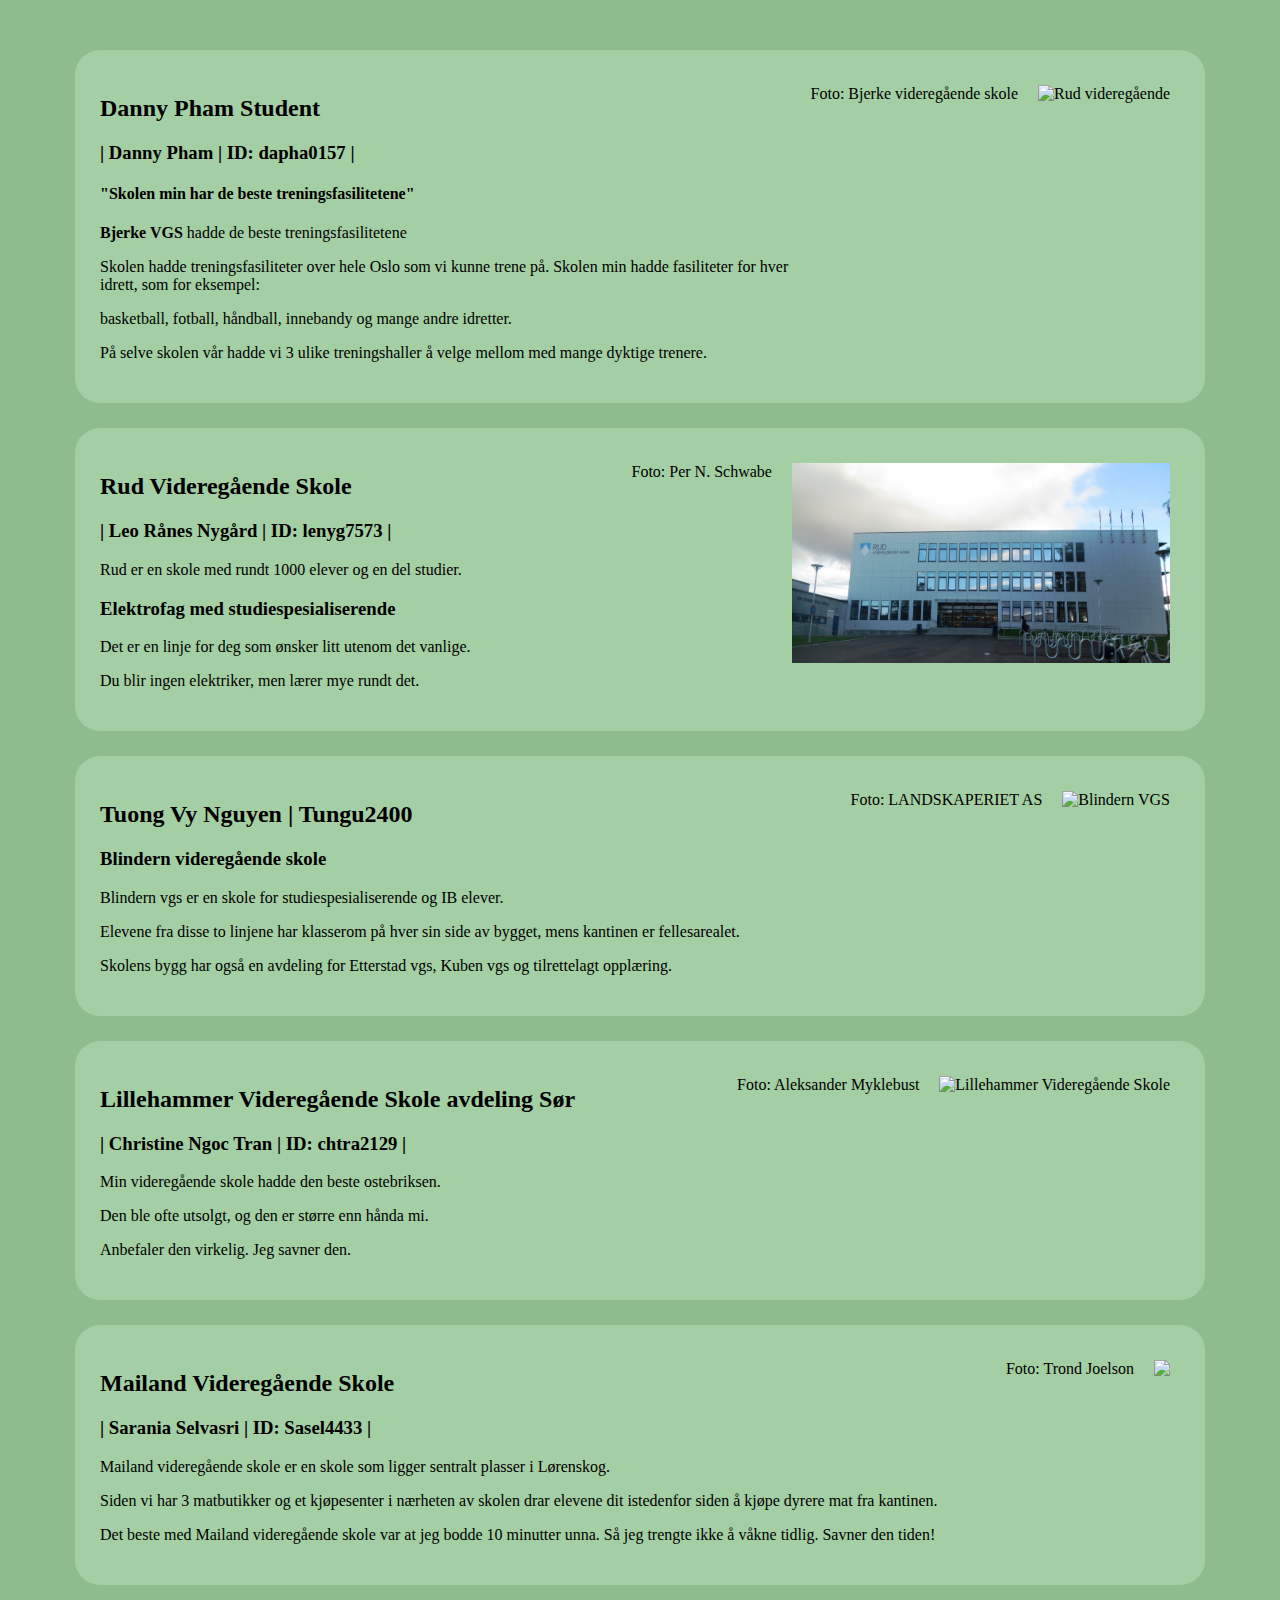
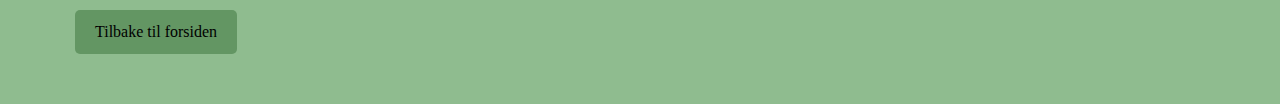
==== page2.html @ a69b59df "Co-authored-by: Leo Rånes Nygård <leny32@users.noreply.github.com> Co-authored-by: Danny021104 <Dann" ====
<!DOCTYPE html>
<html lang="en">
<head>
    <meta charset="UTF-8">
    <meta name="viewport" content="width=device-width, initial-scale=1.0">
    <title>Studentenes VGS</title>
    <link rel="stylesheet" href="style.css">
</head>
<body class="page2">
    <div class="info-block">
        <img class="right" src="https://bjerke.vgs.no/siteassets/bilder-organisert-som-hjemmesiden/forsiden/bjerke-i-bilder/bjerke-inngang.jpg?w=722&quality=65" alt="Rud videregående">
        <p class="right"> Foto: Bjerke videregående skole</p>
        <div class="left">
            <h2>Danny Pham Student </h2>
         <h3> | Danny Pham | ID: dapha0157 | </h3> 
            <h4>"Skolen min har de beste treningsfasilitetene"</h4>
            <p><strong>Bjerke VGS</strong> hadde de beste treningsfasilitetene</p>
            <p>Skolen hadde treningsfasiliteter over hele Oslo som vi kunne trene på. Skolen min hadde fasiliteter for hver idrett, som for eksempel:</p>
            <p> basketball, fotball, håndball, innebandy og mange andre idretter.</p>
            <p> På selve skolen vår hadde vi 3 ulike treningshaller å velge mellom med mange dyktige trenere.</p>
        </div>
    </div>
    <div class="info-block">
        <img class="right" src="img/Rud_skole.jpg" alt="Rud videregående">
        <p class="right">Foto: Per N. Schwabe</p>
        <div class="left">
            <h2>Rud Videregående Skole</h2>
            <h3>| Leo Rånes Nygård | ID: lenyg7573 |</h3>
            <p>Rud er en skole med rundt 1000 elever og en del studier.</p>
            <h3>Elektrofag med studiespesialiserende</h3>
            <p>Det er en linje for deg som ønsker litt utenom det vanlige.</p>
            <p>Du blir ingen elektriker, men lærer mye rundt det.</p>
        </div>
    </div>

    <div class="info-block">
        <img class="right" src="https://cdn.discordapp.com/attachments/1146400969991655444/1146402283198877768/blindern-vgs.png" alt="Blindern VGS">
        <p class="right">Foto: LANDSKAPERIET AS</p>
        <h2>Tuong Vy Nguyen | Tungu2400</h2>
        <h3>Blindern videregående skole</h3>
        <p>Blindern vgs er en skole for studiespesialiserende og IB elever.</p>
        <p>Elevene fra disse to linjene har klasserom på hver sin side av bygget, mens kantinen er fellesarealet.</p>
        <p>Skolens bygg har også en avdeling for Etterstad vgs, Kuben vgs og tilrettelagt opplæring.</p>
    </div>
    
    <div class="info-block">
        <img class="right" src="https://g.acdn.no/obscura/API/dynamic/r1/ece5/tr_2000_2000_s_f/0000/gudb/2020/9/2/12/200901-0161.jpg?chk=0C8B50" alt="Lillehammer Videregående Skole">
        <p class="right">Foto: Aleksander Myklebust</p>
        <div class="left">
        <h2>Lillehammer Videregående Skole avdeling Sør</h2>
        <h3>| Christine Ngoc Tran | ID: chtra2129 |</h3>

        <p>Min videregående skole hadde den beste ostebriksen.</p>
        <p>Den ble ofte utsolgt, og den er større enn hånda mi.</p>
        <p>Anbefaler den virkelig. Jeg savner den.</p> 
        </div>
    </div>

    <div class="info-block">
    <img class="right" src="https://smooth-storage.aptoma.no/users/drp-bygg/images/356015.jpg?t%5Bquality%5D=80&t%5Bresize%5D%5Bwidth%5D=1200&t%5Bresize%5D%5Bheight%5D=1200&accessToken=cb89abfac01671e9b0e70203854e6a71d9fc4a429c5a9985bebeeb80aad11bb6">
    <p class="right">Foto: Trond Joelson</p>
    <h2>Mailand Videregående Skole</h2>
    <h3>| Sarania Selvasri | ID: Sasel4433 |</h3>

    <p>Mailand videregående skole er en skole som ligger sentralt plasser i Lørenskog.</p> 
    <p>Siden vi har 3 matbutikker og et kjøpesenter i nærheten av skolen drar elevene dit istedenfor siden å kjøpe dyrere mat fra kantinen. </p>
    <p>Det beste med Mailand videregående skole var at jeg bodde 10 minutter unna. Så jeg trengte ikke å våkne tidlig. Savner den tiden!</p>

    </div>

    
    <a href="index.html"><div class="button">Tilbake til forsiden</div></a>
    
</body>
</html>
---- style.css ----
/* make html fullpage */
html, body {
    height: 100%;
    margin: 0;
    padding: 0;
    box-sizing: border-box;
}

.frontpage {
    margin: 20px;
    padding: 20px;
    box-sizing: border-box;
    font-family: Georgia, serif;
    font-size: 16px;
    line-height: 1.5;
    color: #000;
    background-color: rgb(245, 170, 196);
}

.img-container {
    display: flex;
    flex-wrap: wrap;
    justify-content: left;
    align-items: center;
    gap: 20px;
    width: 100%;
    max-width: 1200px;
}

.img-container > a > img {
    width: 80px;
    height: 80px;
    border-radius: 50%;
    margin: 10px;
    border: 5px solid #fff;
    box-shadow: 0 0 10px rgba(0, 0, 0, 0.5);
    background-color: #fff;
    object-fit: cover;
    transition: all 0.3s ease-in-out;

}

.button1 {
    display: inline-block;
    padding: 10px 20px;
    border-radius: 5px;
    background-color: rgb(252, 204, 221);
    color: #000;
    text-decoration: none;
    font-family: Georgia, serif;
    font-size: 16px;
    line-height: 1.5;
    transition: all 0.3s ease-in-out;
    margin-top: 25px;

    & > a {
        color: #000;
        text-decoration: none;
    }
}

.button {
    display: inline-block;
    padding: 10px 20px;
    border-radius: 5px;
    background-color: rgb(99, 150, 99);
    color: #000;
    text-decoration: none;
    font-family: Georgia, serif;
    font-size: 16px;
    line-height: 1.5;
    transition: all 0.3s ease-in-out;
    margin-bottom: 50px;
    margin-left: 25px;

    & > a {
        color: #000;
        text-decoration: none;
    }
}

.page2 {
    background-color: darkseagreen;
    margin: 50px
}

.info-block {
    background-color: rgb(164, 206, 164);
    margin: 25px;
    padding: 25px;
    border-radius: 25px;
}

.right {
    float: right;
    width: auto;
    height: 200px;
    margin: 10px;
}
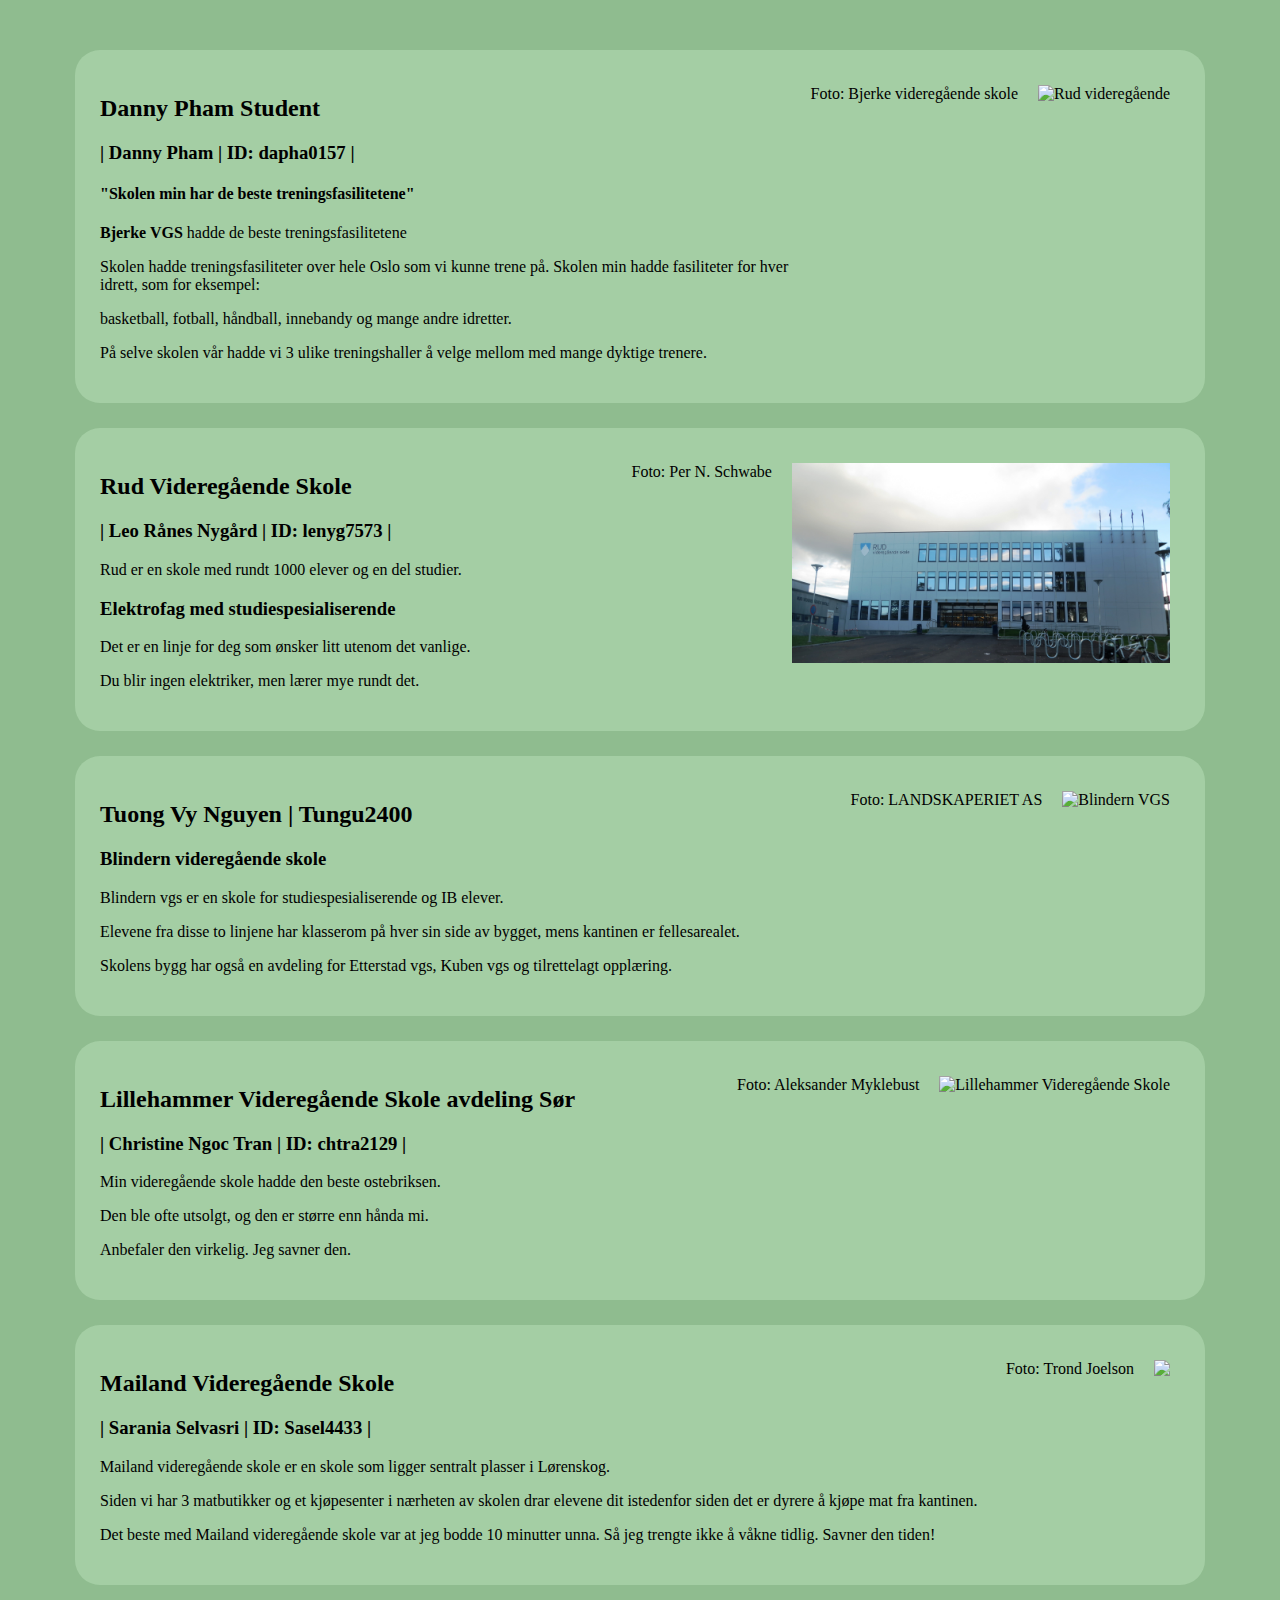
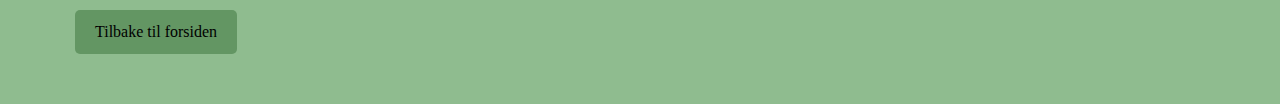
==== commit 9d972e5e: "endring på tekst" ====
--- a/page2.html
+++ b/page2.html
@@ -63,7 +63,7 @@
     <h3>| Sarania Selvasri | ID: Sasel4433 |</h3>
 
     <p>Mailand videregående skole er en skole som ligger sentralt plasser i Lørenskog.</p> 
-    <p>Siden vi har 3 matbutikker og et kjøpesenter i nærheten av skolen drar elevene dit istedenfor siden å kjøpe dyrere mat fra kantinen. </p>
+    <p>Siden vi har 3 matbutikker og et kjøpesenter i nærheten av skolen drar elevene dit istedenfor siden det er dyrere å kjøpe mat fra kantinen. </p>
     <p>Det beste med Mailand videregående skole var at jeg bodde 10 minutter unna. Så jeg trengte ikke å våkne tidlig. Savner den tiden!</p>
 
     </div>
